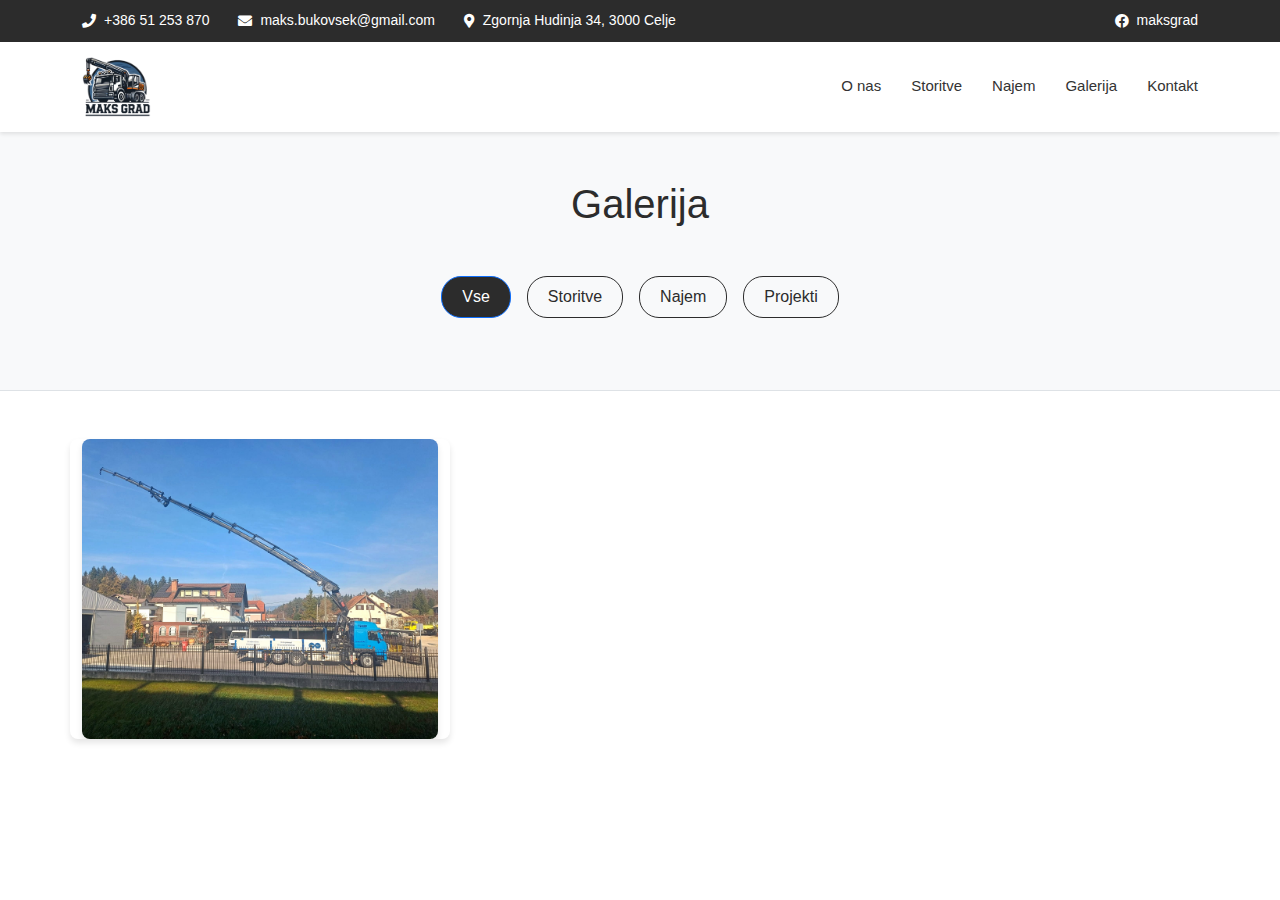
==== src/gallery.html @ dcce2b0a "Added gallary and rent section" ====
<!DOCTYPE html>
<html lang="sl">
<head>
    <meta charset="UTF-8">
    <meta name="viewport" content="width=device-width, initial-scale=1.0">
    <title>Galerija - Maks Grad</title>
    
    <!-- Bootstrap CSS -->
    <link href="https://cdn.jsdelivr.net/npm/bootstrap@5.1.3/dist/css/bootstrap.min.css" rel="stylesheet">
    <!-- Font Awesome -->
    <link rel="stylesheet" href="https://cdnjs.cloudflare.com/ajax/libs/font-awesome/5.15.4/css/all.min.css">
    <!-- Custom CSS -->
    <link rel="stylesheet" href="styles.css">
    <link rel="stylesheet" href="gallary.css">
</head>
<body>
    <!-- Top Info Bar -->
    <div class="top-info-bar">
        <div class="container">
            <div class="row align-items-center">
                <div class="col-md-8">
                    <a href="tel:+38651253870" class="info-link">
                        <i class="fas fa-phone"></i> +386 51 253 870
                    </a>
                    <a href="mailto:maks.bukovsek@gmail.com" class="info-link">
                        <i class="fas fa-envelope"></i> maks.bukovsek@gmail.com
                    </a>
                    <a href="https://goo.gl/maps/YOUR-LOCATION" class="info-link">
                        <i class="fas fa-map-marker-alt"></i> Zgornja Hudinja 34, 3000 Celje
                    </a>
                </div>
                <div class="col-md-4 text-end">
                    <a href="https://facebook.com/maksgrad" class="info-link" target="_blank">
                        <i class="fab fa-facebook"></i> maksgrad
                    </a>
                </div>
            </div>
        </div>
    </div>

    <!-- Navigation -->
    <nav class="navbar navbar-expand-lg navbar-light">
        <div class="container">
            <a class="navbar-brand" href="index.html">
                <img src="images/logo.png" alt="Maks Grad Logo" class="logo">
            </a>
            <button class="navbar-toggler" type="button" data-bs-toggle="collapse" data-bs-target="#navbarNav">
                <span class="navbar-toggler-icon"></span>
            </button>
            <div class="collapse navbar-collapse" id="navbarNav">
                <ul class="navbar-nav ms-auto">
                    <li class="nav-item">
                        <a class="nav-link" href="index.html#about-us">O nas</a>
                    </li>
                    <li class="nav-item">
                        <a class="nav-link" href="index.html#services">Storitve</a>
                    </li>
                    <li class="nav-item">
                        <a class="nav-link" href="index.html#rent">Najem</a>
                    </li>
                    <li class="nav-item">
                        <a class="nav-link active" href="gallery.html">Galerija</a>
                    </li>
                    <li class="nav-item">
                        <a class="nav-link" href="index.html#contact">Kontakt</a>
                    </li>
                </ul>
            </div>
        </div>
    </nav>

    <!-- Gallery Header -->
    <section class="gallery-header py-5">
        <div class="container">
            <h1 class="text-center mb-5">Galerija</h1>
            
            <!-- Gallery Categories -->
            <div class="gallery-categories mb-4">
                <button class="btn btn-outline-primary active" data-category="all">Vse</button>
                <button class="btn btn-outline-primary" data-category="storitve">Storitve</button>
                <button class="btn btn-outline-primary" data-category="najem">Najem</button>
                <button class="btn btn-outline-primary" data-category="projekti">Projekti</button>
            </div>
        </div>
    </section>

    <!-- Gallery Grid -->
    <section class="gallery-grid py-5">
        <div class="container">
            <div class="row g-4">
                <!-- Gallery Item Template (Repeat for each image) -->
                <div class="col-md-4 gallery-item" data-category="storitve">
                    <div class="gallery-card">
                        <img src="images/services/dvigovanje-bremen.jpg" alt="Gallery Image" class="img-fluid">
                        <div class="gallery-overlay">
                            <div class="gallery-content">
                                <h3>Dvigovanje bremen</h3>
                            </div>
                        </div>
                    </div>
                </div>
                <!-- Add more gallery items here -->
            </div>
        </div>
    </section>

    <!-- Bootstrap JS and dependencies -->
    <script src="https://cdn.jsdelivr.net/npm/bootstrap@5.1.3/dist/js/bootstrap.bundle.min.js"></script>
    
    <!-- Gallery Filter Script -->
    <script>
        document.addEventListener('DOMContentLoaded', function() {
            const categoryButtons = document.querySelectorAll('.gallery-categories button');
            const galleryItems = document.querySelectorAll('.gallery-item');

            categoryButtons.forEach(button => {
                button.addEventListener('click', () => {
                    // Remove active class from all buttons
                    categoryButtons.forEach(btn => btn.classList.remove('active'));
                    // Add active class to clicked button
                    button.classList.add('active');

                    const category = button.dataset.category;

                    galleryItems.forEach(item => {
                        if (category === 'all' || item.dataset.category === category) {
                            item.style.display = 'block';
                        } else {
                            item.style.display = 'none';
                        }
                    });
                });
            });
        });
    </script>
</body>
</html>
---- src/styles.css ----
/* Custom Variables */
:root {
    --primary-color: #2C2C2C;
    --secondary-color: #2C2C2C;
}

/* Add at the top of your CSS file */
html {
    scroll-behavior: smooth;
}

/* Adjust scroll offset for fixed header */
section {
    scroll-margin-top: 76px; /* Height of your fixed navbar */
}

/* General Styles */
body {
    font-family: 'Arial', sans-serif;
}

.btn-primary {
    background-color: var(--primary-color);
    border-color: var(--primary-color);
}

.btn-primary:hover {
    background-color: #e65d00;
    border-color: #e65d00;
}

.btn-outline-primary {
    color: var(--primary-color);
    border-color: var(--primary-color);
}

.btn-outline-primary:hover {
    background-color: var(--primary-color);
    border-color: var(--primary-color);
}

/* Navbar Styles */
.navbar {
    padding: 1rem 0;
    box-shadow: 0 2px 4px rgba(0,0,0,0.1);
}

.navbar-brand {
    font-weight: bold;
    color: var(--primary-color);
}


/* Hero Section */
.hero {
    position: relative;
    min-height: 100vh;
    background-image: url('images/hero.jpeg');
    background-size: cover;
    background-position: center;
    display: flex;
    align-items: center;
    padding: 100px 0;
}

.overlay {
    position: absolute;
    top: 0;
    left: 0;
    right: 0;
    bottom: 0;
    background: linear-gradient(
        rgba(0, 0, 0, 0.7),
        rgba(0, 0, 0, 0.7)
    );
    z-index: 1;
}

.hero-content {
    position: relative;
    z-index: 2;
    max-width: 800px;
    color: #ffffff;
}

.hero-title {
    font-size: 3.5rem;
    font-weight: 700;
    line-height: 1.2;
    margin-bottom: 1.5rem;
    letter-spacing: -0.5px;
}

.highlight {
    position: relative;
    display: inline-block;
}

.hero-description {
    font-size: 1.25rem;
    line-height: 1.6;
    margin-bottom: 2rem;
    opacity: 0.9;
    font-weight: 300;
    max-width: 600px;
}

.hero-cta-text {
    font-weight: bold;
    font-size: 1.2rem; /* Adjust as needed.  Should be between hero-title and hero-description sizes */
    color: white; /* Or any color that contrasts with the background */
  }

@media (max-width: 768px) {
    .hero-title {
        font-size: 2.5rem;
    }
    
    .hero-description {
        font-size: 1.1rem;
    }
}

@media (max-width: 480px) {
    .hero-title {
        font-size: 2rem;
    }
    
    .hero {
        padding: 60px 0;
    }
}

/* Top Info Bar */
.top-info-bar {
    background-color: #2C2C2C;
    padding: 10px 0;
    font-size: 14px;
    color: #fff;
}

.info-link, .social-link {
    color: #fff;
    text-decoration: none;
    margin-right: 25px;
    /* transition: all 0.3s ease; */
    display: inline-flex;
    align-items: center;
}

.info-link:last-child {
    margin-right: 0;
}

.info-link i, .social-link i {
    margin-right: 8px;
}

.social-link:hover {
    color: #0066ff !important; /* Changed hover color and added !important */
    opacity: 1;
}

/* Main Navigation */
.navbar {
    background-color: #fff; /* Changed to white */
    padding: 10px 0;
    box-shadow: 0 2px 4px rgba(0,0,0,0.1);
}

.logo {
    height: 60px;
    width: auto;
}

.navbar-nav {
    gap: 30px;
    align-items: center;
}

.nav-link {
    color: #333 !important; /* Changed to dark color for contrast */
    font-size: 15px;
    font-weight: 500;
    padding: 0 !important;
    transition: color 0.3s ease;
    position: relative;
}

.nav-link:hover {
    color: #0066ff !important;
}

.nav-link::after {
    content: '';
    position: absolute;
    width: 0;
    height: 2px;
    bottom: -5px;
    left: 0;
    background-color: #0066ff;
    transition: width 0.3s ease;
}

.nav-link:hover::after {
    width: 100%;
}

.contact-btn {
    background-color: #0066ff;
    color: #fff !important;
    padding: 10px 20px !important;
    border-radius: 5px;
    transition: all 0.3s ease;
}

.contact-btn:hover {
    background-color: #0052cc;
    color: #fff !important;
    opacity: 1;
}

.contact-btn::after {
    display: none;
}

/* Make sure the navbar stays on top */
.navbar {
    position: sticky;
    top: 0;
    z-index: 1000;
}

/* Rest of the responsive styles remain the same */
@media (max-width: 991.98px) {
    .navbar {
        padding: 15px 0;
    }
    
    .navbar-nav {
        gap: 15px;
        padding: 20px 0;
    }
    
    .nav-link {
        padding: 8px 0 !important;
    }
    
    .contact-btn {
        display: inline-block;
        margin-top: 10px;
    }
}

@media (max-width: 767.98px) {
    .top-info-bar {
        padding: 5px 0;
    }

    .info-link {
        display: block;
        margin: 5px 0;
    }
    
    .social-info {
        margin-top: 5px;
    }
}

/* Services Section */
.services .card {
    transition: transform 0.3s ease;
    border: none;
    box-shadow: 0 4px 6px rgba(0,0,0,0.1);
}

.services .card:hover {
    transform: translateY(-5px);
}

.services .card-img-top {
    height: 200px;
    object-fit: cover;
}

.services .card-title {
    color: var(--secondary-color);
    font-weight: bold;
    margin-bottom: 1rem;
}

.services .card-text {
    color: #666;
    margin-bottom: 1.5rem;
}

/* About Us Section */
.about-us {
    background-color: #fff;
    position: relative;
}

.about-us .section-tag span {
    font-size: 0.9rem;
    letter-spacing: 1px;
}

.about-us h2 {
    color: var(--primary-color);
    line-height: 1.2;
}

.about-us {
    padding: 4rem 2rem;
    max-width: 1200px;
    margin: 0 auto;
}

.section-title {
    text-align: center;
    font-size: 2.5rem;
    margin-bottom: 3rem;
}

.company-info {
    background: white;
    padding: 2rem;
    border-radius: 8px;
    box-shadow: 0 2px 4px rgba(0,0,0,0.1);
    margin-bottom: 4rem;
}

.info-item {
    display: flex;
    margin-bottom: 1rem;
    padding: 0.5rem 0;
    border-bottom: 1px solid #eee;
}

.info-item:last-child {
    border-bottom: none;
}

.label {
    font-weight: bold;
    min-width: 150px;
    color: #666;
}

.value {
    flex: 1;
}

.value a {
    color: #007bff;
    text-decoration: none;
}

.value a:hover {
    text-decoration: underline;
}

/* Stats Section */
.stats-grid {
    display: grid;
    grid-template-columns: repeat(3, 1fr);
    gap: 30px;
    margin-top: 80px;
    width: 100%; /* Add this to ensure full width */
    padding: 0 15px; /* Add padding instead of letting items handle spacing */
}

.stat-item {
    text-align: center;
    padding: 20px; /* Reduced padding */
    background: #f8f9fa;
    border-radius: 10px;
    transition: transform 0.3s ease;
    width: 100%; /* Ensure items take full width */
}

.stat-item:hover {
    transform: translateY(-5px);
}

.stat-icon {
    font-size: 2rem;
    color: #007bff;
    margin-bottom: 15px;
}

.stat-number {
    font-size: 2.5rem;
    font-weight: 700;
    color: #333;
    margin-bottom: 10px;
}

.stat-label {
    font-size: 0.9rem;
    color: #666;
    text-transform: uppercase;
    letter-spacing: 1px;
}

/* Add responsive breakpoints */
@media (max-width: 768px) {
    .stats-grid {
        grid-template-columns: 1fr; /* Stack items on mobile */
        gap: 20px;
        padding: 0 10px;
    }

    .stat-item {
        padding: 15px;
    }

    .stat-number {
        font-size: 2rem;
    }
}

/* Responsive Design */
@media (max-width: 768px) {
    .info-item {
        flex-direction: column;
    }
    
    .label {
        margin-bottom: 0.5rem;
    }
    
    .stats-container {
        flex-direction: column;
        align-items: center;
    }
    
    .stat-item {
        margin-bottom: 2rem;
    }
}

/* Responsive adjustments for About Us */
@media (max-width: 991.98px) {
    .about-us h2 {
        font-size: 2rem;
    }
    
    .about-us .about-image {
        margin-top: 2rem;
    }
}

@media (max-width: 767.98px) {
    .about-us .d-flex {
        flex-direction: column;
        gap: 1rem;
    }
}

/* Responsive Adjustments */
@media (max-width: 768px) {
    .hero h1 {
        font-size: 2.5rem;
    }
    
    .hero h2 {
        font-size: 1.8rem;
    }
}


.map-container {
    position: relative;
    width: 100%;
    border-radius: 8px;
    overflow: hidden;
    box-shadow: 0 4px 6px rgba(0, 0, 0, 0.1);
}

.map-container iframe {
    display: block;
    border-radius: 8px;
}

/* Responsive adjustments for Contact Section */
@media (max-width: 991.98px) {
    .contact-section h2 {
        font-size: 2rem;
    }
    
    .map-container {
        margin-top: 2rem;
    }
}

@media (max-width: 767.98px) {
    .map-container iframe {
        height: 300px;
    }
}



/* Gallery Section */
.gallery {
    background-color: #f8f9fa;
}

.gallery-item {
    position: relative;
    overflow: hidden;
    border-radius: 8px;
    box-shadow: 0 4px 6px rgba(0,0,0,0.1);
}

.gallery-item img {
    width: 100%;
    height: 300px;
    object-fit: cover;
    transition: transform 0.5s ease;
}

.gallery-overlay {
    position: absolute;
    top: 0;
    left: 0;
    right: 0;
    bottom: 0;
    background: rgba(0, 0, 0, 0.7);
    display: flex;
    align-items: center;
    justify-content: center;
    opacity: 0;
    transition: opacity 0.3s ease;
}

.gallery-content {
    text-align: center;
    color: white;
    padding: 20px;
    transform: translateY(20px);
    transition: transform 0.3s ease;
}

.gallery-content h3 {
    font-size: 1.5rem;
    margin-bottom: 10px;
}

.gallery-content p {
    font-size: 1rem;
    margin-bottom: 15px;
    opacity: 0.9;
}

.gallery-item:hover img {
    transform: scale(1.1);
}

.gallery-item:hover .gallery-overlay {
    opacity: 1;
}

.gallery-item:hover .gallery-content {
    transform: translateY(0);
}

.gallery .btn-light {
    padding: 8px 20px;
    font-weight: 500;
    transition: all 0.3s ease;
}

.gallery .btn-light:hover {
    background-color: var(--primary-color);
    color: white;
    border-color: var(--primary-color);
}

/* Responsive adjustments */
@media (max-width: 767.98px) {
    .gallery-item {
        margin-bottom: 20px;
    }
    
    .gallery-item img {
        height: 250px;
    }
    
    .gallery-content h3 {
        font-size: 1.25rem;
    }
    
    .gallery-content p {
        font-size: 0.9rem;
    }
}
---- src/gallary.css ----
/* Gallery Page Specific Styles */
.gallery-header {
    background-color: #f8f9fa;
    border-bottom: 1px solid #dee2e6;
}

.gallery-header h1 {
    font-size: 2.5rem;
    color: var(--primary-color);
}

.gallery-categories {
    display: flex;
    justify-content: center;
    gap: 1rem;
    flex-wrap: wrap;
}

.gallery-categories .btn {
    padding: 8px 20px;
    border-radius: 20px;
}

.gallery-categories .btn.active {
    background-color: var(--primary-color);
    color: white;
}

.gallery-grid {
    background-color: white;
}

.gallery-card {
    position: relative;
    overflow: hidden;
    border-radius: 8px;
    box-shadow: 0 4px 6px rgba(0,0,0,0.1);
}

.gallery-card img {
    width: 100%;
    height: 300px;
    object-fit: cover;
    transition: transform 0.5s ease;
}

/* Responsive Adjustments */
@media (max-width: 768px) {
    .gallery-header h1 {
        font-size: 2rem;
    }

    .gallery-categories {
        gap: 0.5rem;
    }

    .gallery-categories .btn {
        padding: 6px 15px;
        font-size: 0.9rem;
    }

    .gallery-card img {
        height: 250px;
    }
}
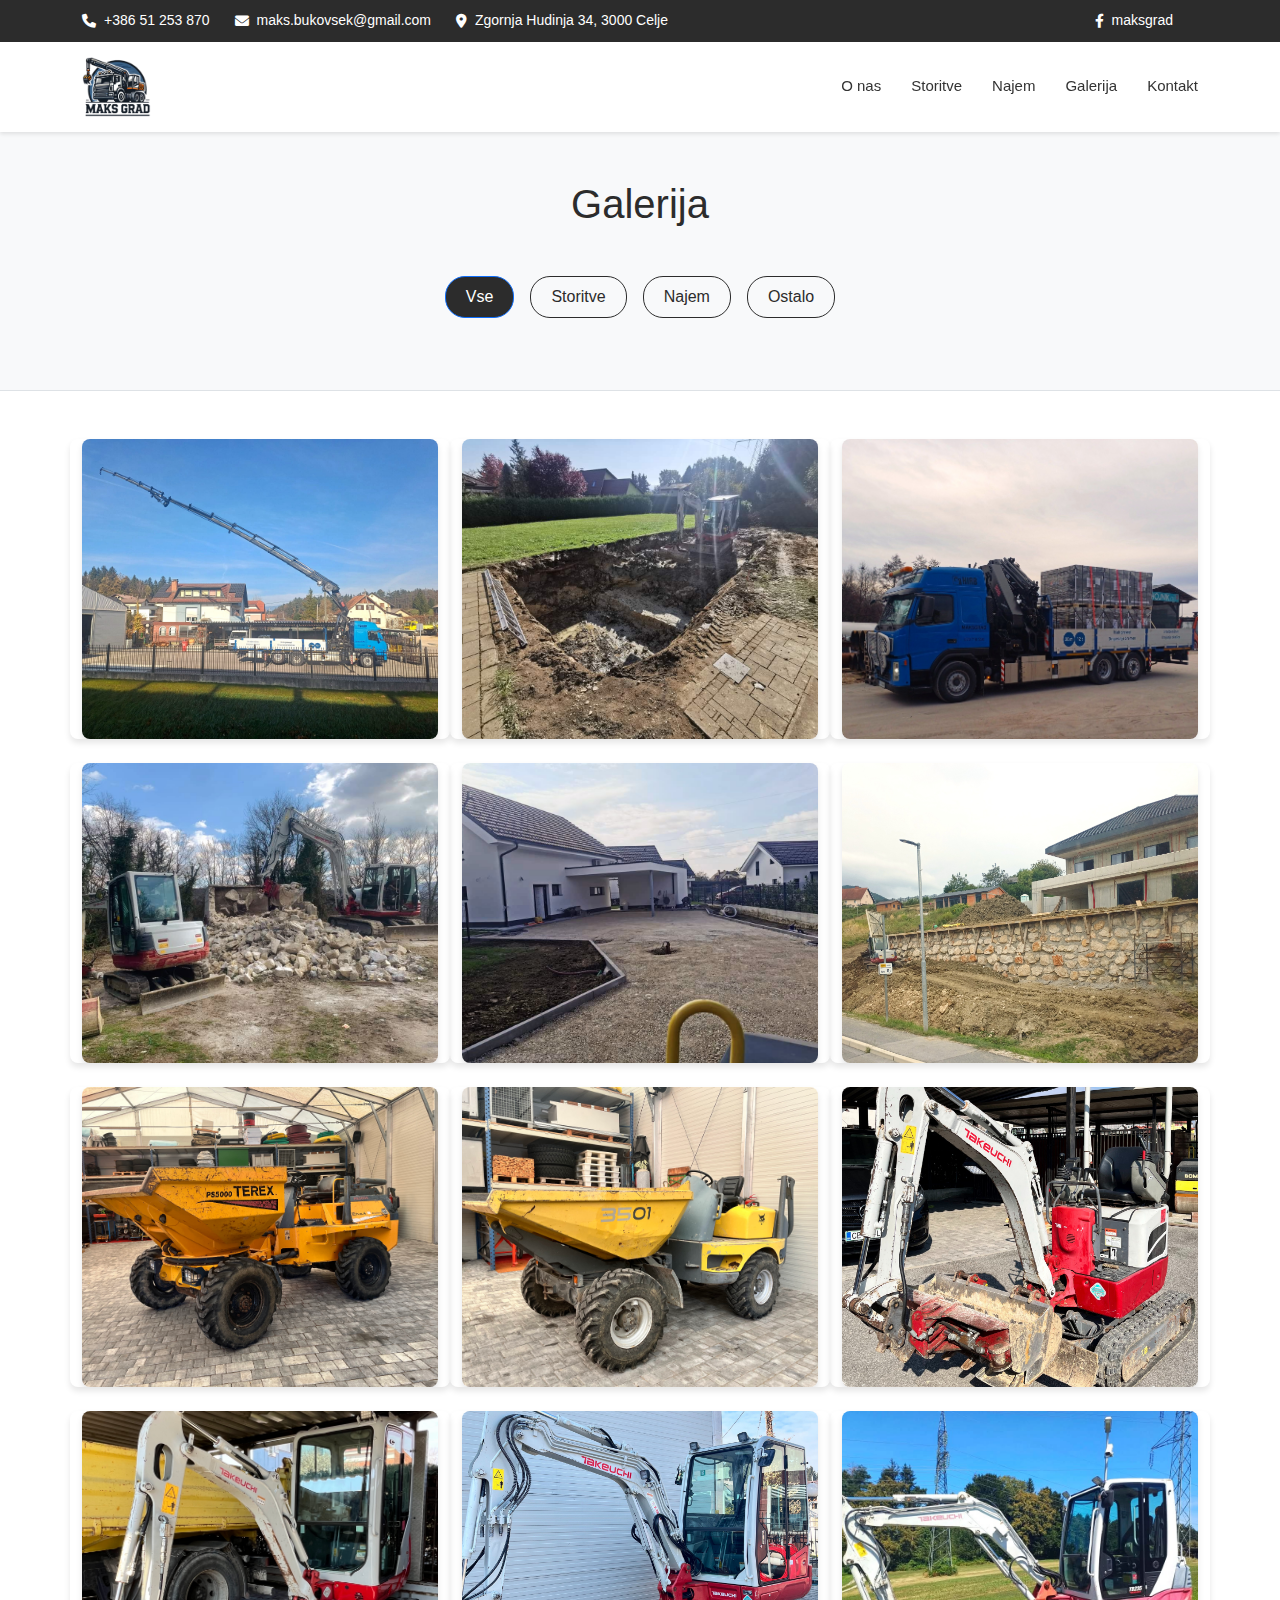
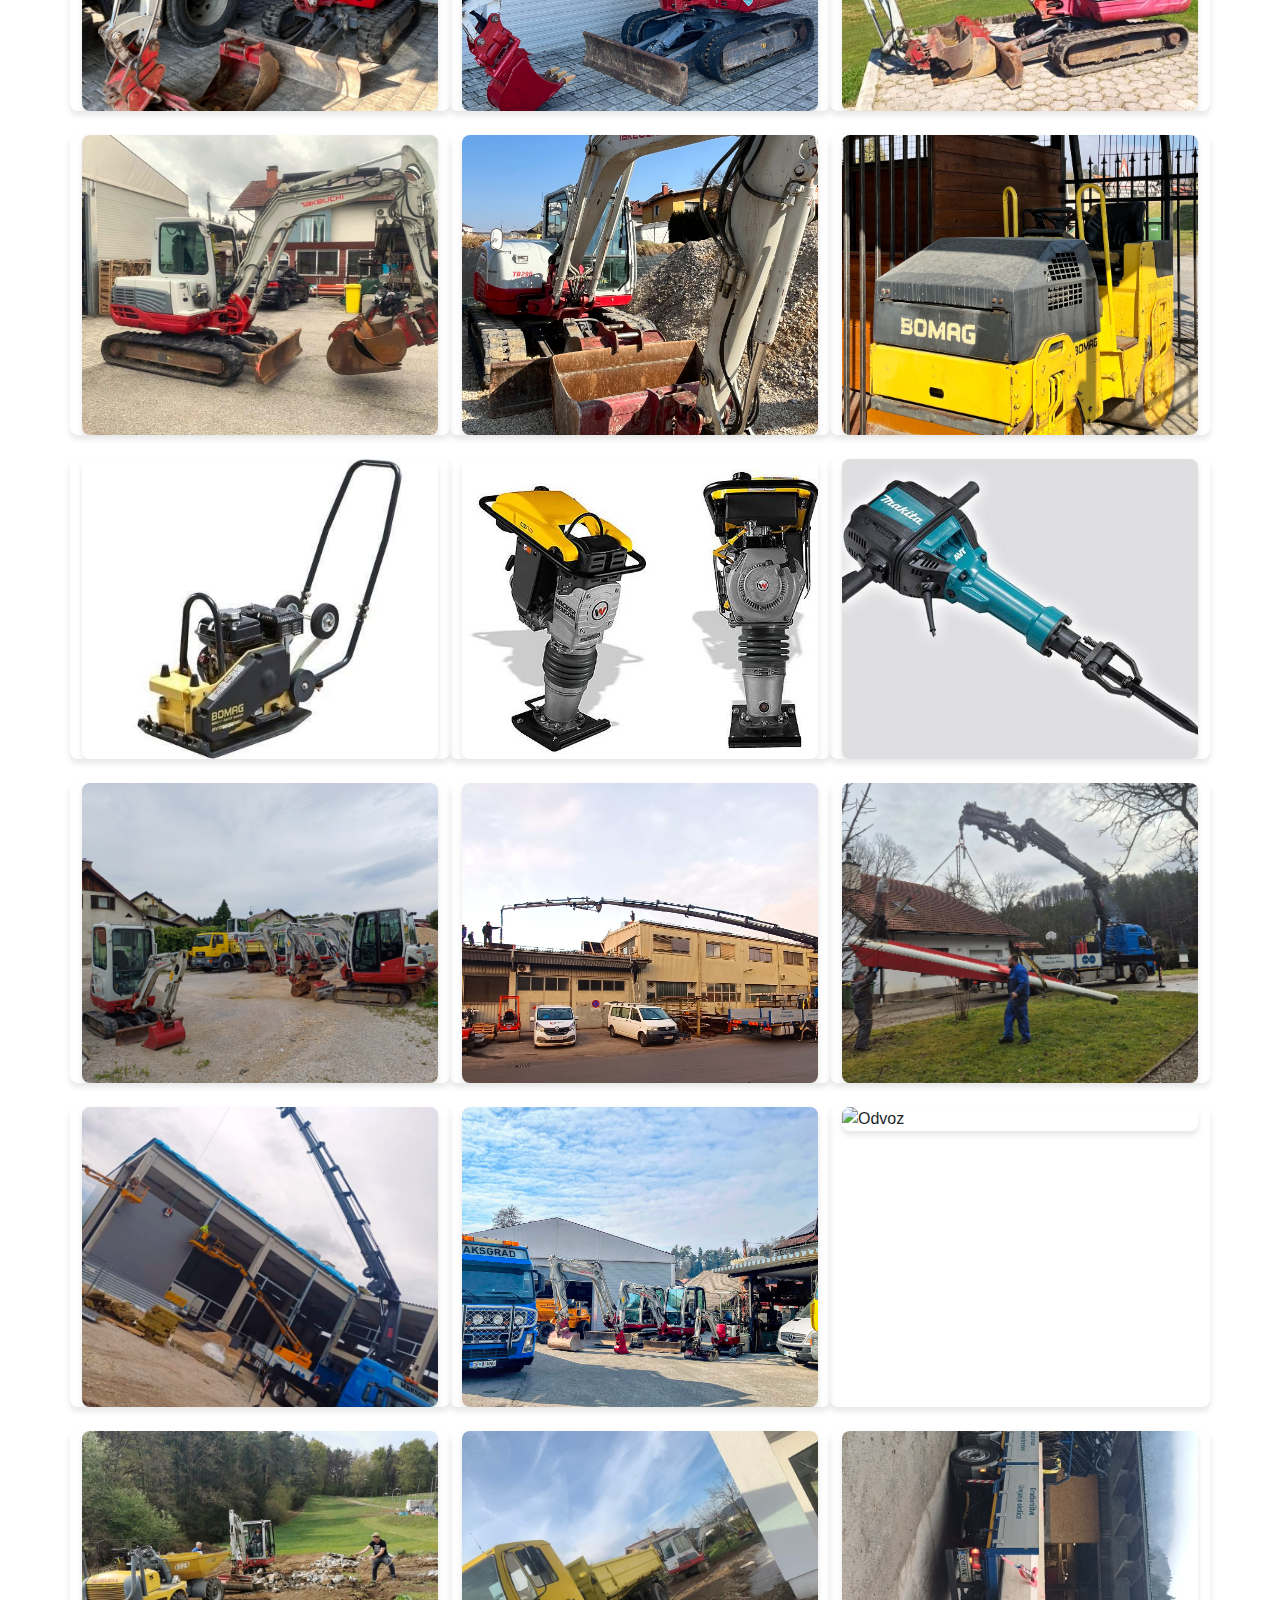
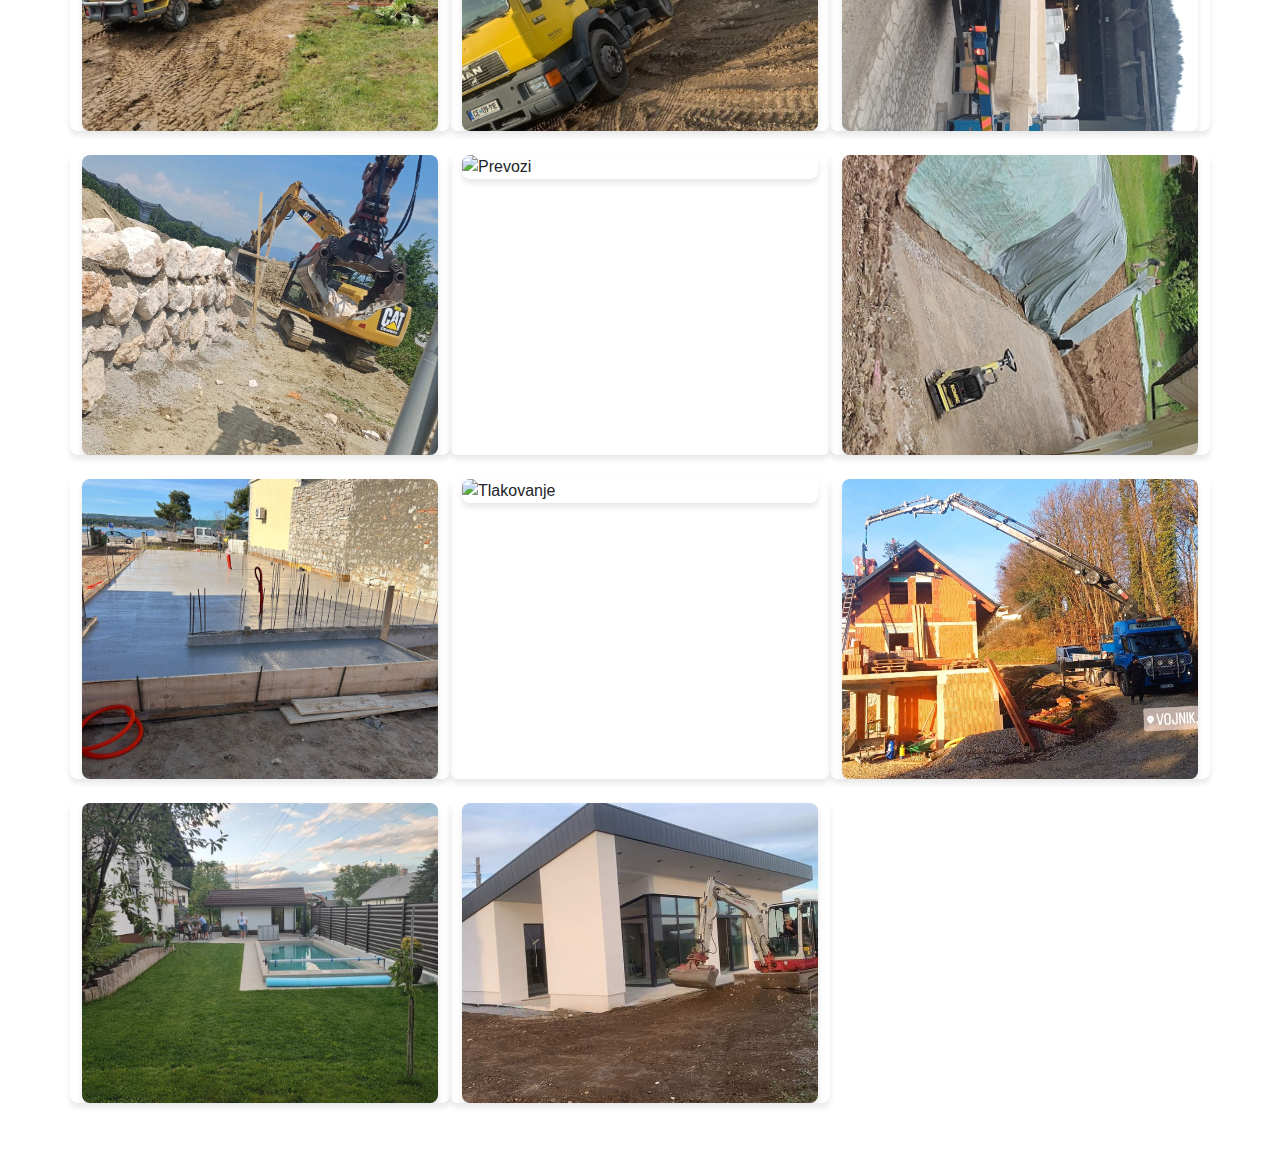
==== commit 4000b41d: "Finished with gallary page" ====
--- a/src/gallery.html
+++ b/src/gallery.html
@@ -6,32 +6,35 @@
     <title>Galerija - Maks Grad</title>
     
     <!-- Bootstrap CSS -->
-    <link href="https://cdn.jsdelivr.net/npm/bootstrap@5.1.3/dist/css/bootstrap.min.css" rel="stylesheet">
-    <!-- Font Awesome -->
-    <link rel="stylesheet" href="https://cdnjs.cloudflare.com/ajax/libs/font-awesome/5.15.4/css/all.min.css">
+    <link href="https://cdn.jsdelivr.net/npm/bootstrap@5.3.0/dist/css/bootstrap.min.css" rel="stylesheet">
     <!-- Custom CSS -->
     <link rel="stylesheet" href="styles.css">
-    <link rel="stylesheet" href="gallary.css">
+     <!-- Font Awesome for icons -->
+     <link rel="stylesheet" href="https://cdnjs.cloudflare.com/ajax/libs/font-awesome/6.0.0/css/all.min.css">
 </head>
 <body>
     <!-- Top Info Bar -->
     <div class="top-info-bar">
         <div class="container">
-            <div class="row align-items-center">
-                <div class="col-md-8">
+            <div class="d-flex justify-content-between align-items-center">
+                <div class="contact-info d-none d-lg-flex">
                     <a href="tel:+38651253870" class="info-link">
-                        <i class="fas fa-phone"></i> +386 51 253 870
+                        <i class="fas fa-phone"></i>
+                        +386 51 253 870
                     </a>
                     <a href="mailto:maks.bukovsek@gmail.com" class="info-link">
-                        <i class="fas fa-envelope"></i> maks.bukovsek@gmail.com
+                        <i class="fas fa-envelope"></i>
+                        maks.bukovsek@gmail.com
                     </a>
-                    <a href="https://goo.gl/maps/YOUR-LOCATION" class="info-link">
-                        <i class="fas fa-map-marker-alt"></i> Zgornja Hudinja 34, 3000 Celje
+                    <a href="https://maps.app.goo.gl/iFG2cmxQHUBJWyADA" target="_blank" class="info-link">
+                        <i class="fas fa-map-marker-alt"></i>
+                        Zgornja Hudinja 34, 3000 Celje
                     </a>
                 </div>
-                <div class="col-md-4 text-end">
-                    <a href="https://facebook.com/maksgrad" class="info-link" target="_blank">
-                        <i class="fab fa-facebook"></i> maksgrad
+                <div class="social-info">
+                    <a href="https://www.facebook.com/profile.php?id=61568622763759" target="_blank" class="social-link">
+                        <i class="fab fa-facebook-f"></i>
+                        maksgrad
                     </a>
                 </div>
             </div>
@@ -79,7 +82,7 @@
                 <button class="btn btn-outline-primary active" data-category="all">Vse</button>
                 <button class="btn btn-outline-primary" data-category="storitve">Storitve</button>
                 <button class="btn btn-outline-primary" data-category="najem">Najem</button>
-                <button class="btn btn-outline-primary" data-category="projekti">Projekti</button>
+                <button class="btn btn-outline-primary" data-category="ostalo">Ostalo</button>
             </div>
         </div>
     </section>
@@ -91,12 +94,177 @@
                 <!-- Gallery Item Template (Repeat for each image) -->
                 <div class="col-md-4 gallery-item" data-category="storitve">
                     <div class="gallery-card">
-                        <img src="images/services/dvigovanje-bremen.jpg" alt="Gallery Image" class="img-fluid">
-                        <div class="gallery-overlay">
-                            <div class="gallery-content">
-                                <h3>Dvigovanje bremen</h3>
-                            </div>
-                        </div>
+                        <img src="images/services/dvigovanje-bremen.jpg" alt="Dvigovanje bremen" class="img-fluid">
+                    </div>
+                </div>
+                <div class="col-md-4 gallery-item" data-category="storitve">
+                    <div class="gallery-card">
+                        <img src="images/services/izkopi.jpg" alt="Izkopi" class="img-fluid">
+                    </div>
+                </div>
+                <div class="col-md-4 gallery-item" data-category="storitve">
+                    <div class="gallery-card">
+                        <img src="images/services/prevoz-materiala.jpg" alt="Prevoz materiala" class="img-fluid">
+                    </div>
+                </div>
+                <div class="col-md-4 gallery-item" data-category="storitve">
+                    <div class="gallery-card">
+                        <img src="images/services/rusenje.jpg" alt="Rušenje" class="img-fluid">
+                    </div>
+                </div>
+                <div class="col-md-4 gallery-item" data-category="storitve">
+                    <div class="gallery-card">
+                        <img src="images/services/priprava-dvorisc.jpg" alt="Priprava dvorišč" class="img-fluid">
+                    </div>
+                </div>
+                <div class="col-md-4 gallery-item" data-category="storitve">
+                    <div class="gallery-card">
+                        <img src="images/services/podporni-zidovi.jpg" alt="Podporni zidovi" class="img-fluid">
+                    </div>
+                </div>
+                <div class="col-md-4 gallery-item" data-category="najem">
+                    <div class="gallery-card">
+                        <img src="images/rent/demper-5000.jpeg" alt="Demper 5000" class="img-fluid">
+                    </div>
+                </div>
+                <div class="col-md-4 gallery-item" data-category="najem">
+                    <div class="gallery-card">
+                        <img src="images/rent/demper-3000.jpeg" alt="Demper 3000" class="img-fluid">
+                    </div>
+                </div>
+                <div class="col-md-4 gallery-item" data-category="najem">
+                    <div class="gallery-card">
+                        <img src="images/rent/bager-takeuchi-tb2010.jpeg" alt="Bager TAKEUCHI TB2010" class="img-fluid">
+                    </div>
+                </div>
+                <div class="col-md-4 gallery-item" data-category="najem">
+                    <div class="gallery-card">
+                        <img src="images/rent/bager-takeuchi-tb216.jpeg" alt="Bager TAKEUCHI TB216" class="img-fluid">
+                    </div>
+                </div>
+                <div class="col-md-4 gallery-item" data-category="najem">
+                    <div class="gallery-card">
+                        <img src="images/rent/bager-takeuchi-tb230.jpeg" alt="Bager TAKEUCHI TB230" class="img-fluid">
+                    </div>
+                </div>
+                <div class="col-md-4 gallery-item" data-category="najem">
+                    <div class="gallery-card">
+                        <img src="images/rent/bager-takeuchi-tb235.jpg" alt="Bager TAKEUCHI TB235" class="img-fluid">
+                    </div>
+                </div>
+                <div class="col-md-4 gallery-item" data-category="najem">
+                    <div class="gallery-card">
+                        <img src="images/rent/bager-takeuchi-tb250.jpg" alt="Bager TAKEUCHI TB250" class="img-fluid">
+                    </div>
+                </div>
+                <div class="col-md-4 gallery-item" data-category="najem">
+                    <div class="gallery-card">
+                        <img src="images/rent/bager-takeuchi-tb290.jpeg" alt="Bager TAKEUCHI TB290" class="img-fluid">
+                    </div>
+                </div>
+                <div class="col-md-4 gallery-item" data-category="najem">
+                    <div class="gallery-card">
+                        <img src="images/rent/valjar.jpeg" alt="Valjar" class="img-fluid">
+                    </div>
+                </div>
+                <div class="col-md-4 gallery-item" data-category="najem">
+                    <div class="gallery-card">
+                        <img src="images/rent/vibro.jpg" alt="Vibro" class="img-fluid">
+                    </div>
+                </div>
+                <div class="col-md-4 gallery-item" data-category="najem">
+                    <div class="gallery-card">
+                        <img src="images/rent/vibro-nabijac-zaba.jpg" alt="Vibro" class="img-fluid">
+                    </div>
+                </div>
+                <div class="col-md-4 gallery-item" data-category="najem">
+                    <div class="gallery-card">
+                        <img src="images/rent/udarno-kladivo.jpg" alt="Udarno kladivo" class="img-fluid">
+                    </div>
+                </div>
+                <div class="col-md-4 gallery-item" data-category="ostalo">
+                    <div class="gallery-card">
+                        <img src="images/others/bagri.jpg" alt="Bagri" class="img-fluid">
+                    </div>
+                </div>
+                <div class="col-md-4 gallery-item" data-category="ostalo">
+                    <div class="gallery-card">
+                        <img src="images/others/dvigovanje.jpg" alt="Dvigovanje" class="img-fluid">
+                    </div>
+                </div>
+                <div class="col-md-4 gallery-item" data-category="ostalo">
+                    <div class="gallery-card">
+                        <img src="images/others/dvigovanje2.jpg" alt="Dvigovanje" class="img-fluid">
+                    </div>
+                </div>
+                <div class="col-md-4 gallery-item" data-category="ostalo">
+                    <div class="gallery-card">
+                        <img src="images/others/dvigovnje3.jpg" alt="Dvigovanje" class="img-fluid">
+                    </div>
+                </div>
+                <div class="col-md-4 gallery-item" data-category="ostalo">
+                    <div class="gallery-card">
+                        <img src="images/others/naslovna2.jpg" alt="Naslovna" class="img-fluid">
+                    </div>
+                </div>
+                <div class="col-md-4 gallery-item" data-category="ostalo">
+                    <div class="gallery-card">
+                        <img src="images/others/odvoz.jpg" alt="Odvoz" class="img-fluid">
+                    </div>
+                </div>
+                <div class="col-md-4 gallery-item" data-category="ostalo">
+                    <div class="gallery-card">
+                        <img src="images/others/odvoz2.jpg" alt="Odvoz" class="img-fluid">
+                    </div>
+                </div>
+                <div class="col-md-4 gallery-item" data-category="ostalo">
+                    <div class="gallery-card">
+                        <img src="images/others/odvoz3.jpg" alt="Odvoz" class="img-fluid">
+                    </div>
+                </div>
+                <div class="col-md-4 gallery-item" data-category="ostalo">
+                    <div class="gallery-card">
+                        <img src="images/others/odvoz4.jpg" alt="Odvoz" class="img-fluid">
+                    </div>
+                </div>
+                <div class="col-md-4 gallery-item" data-category="ostalo">
+                    <div class="gallery-card">
+                        <img src="images/others/podporni-zidovi.png" alt="Podporni zidovi" class="img-fluid">
+                    </div>
+                </div>
+                <div class="col-md-4 gallery-item" data-category="ostalo">
+                    <div class="gallery-card">
+                        <img src="images/others/prevoz.jpg" alt="Prevozi" class="img-fluid">
+                    </div>
+                </div>
+                <div class="col-md-4 gallery-item" data-category="ostalo">
+                    <div class="gallery-card">
+                        <img src="images/others/projekt1.jpg" alt="Projekt" class="img-fluid">
+                    </div>
+                </div>
+                <div class="col-md-4 gallery-item" data-category="ostalo">
+                    <div class="gallery-card">
+                        <img src="images/others/projekt2.jpg" alt="Projekt" class="img-fluid">
+                    </div>
+                </div>
+                <div class="col-md-4 gallery-item" data-category="ostalo">
+                    <div class="gallery-card">
+                        <img src="images/others/tlakovanje.jpeg" alt="Tlakovanje" class="img-fluid">
+                    </div>
+                </div>
+                <div class="col-md-4 gallery-item" data-category="ostalo">
+                    <div class="gallery-card">
+                        <img src="images/others/vojnik.jpg" alt="Vojnik" class="img-fluid">
+                    </div>
+                </div>
+                <div class="col-md-4 gallery-item" data-category="ostalo">
+                    <div class="gallery-card">
+                        <img src="images/others/zelenica.jpg" alt="Zelenica" class="img-fluid">
+                    </div>
+                </div>
+                <div class="col-md-4 gallery-item" data-category="ostalo">
+                    <div class="gallery-card">
+                        <img src="images/others/zelenica2.jpg" alt="Zelenica" class="img-fluid">
                     </div>
                 </div>
                 <!-- Add more gallery items here -->
@@ -105,7 +273,7 @@
     </section>
 
     <!-- Bootstrap JS and dependencies -->
-    <script src="https://cdn.jsdelivr.net/npm/bootstrap@5.1.3/dist/js/bootstrap.bundle.min.js"></script>
+    <script src="https://cdn.jsdelivr.net/npm/bootstrap@5.3.0/dist/js/bootstrap.bundle.min.js"></script>
     
     <!-- Gallery Filter Script -->
     <script>
--- a/src/styles.css
+++ b/src/styles.css
@@ -577,8 +577,72 @@
     color: white;
     border-color: var(--primary-color);
 }
-
-/* Responsive adjustments */
+/* Gallery Page Specific Styles */
+.gallery-header {
+    background-color: #f8f9fa;
+    border-bottom: 1px solid #dee2e6;
+}
+
+.gallery-header h1 {
+    font-size: 2.5rem;
+    color: var(--primary-color);
+}
+
+.gallery-categories {
+    display: flex;
+    justify-content: center;
+    gap: 1rem;
+    flex-wrap: wrap;
+}
+
+.gallery-categories .btn {
+    padding: 8px 20px;
+    border-radius: 20px;
+}
+
+.gallery-categories .btn.active {
+    background-color: var(--primary-color);
+    color: white;
+}
+
+.gallery-grid {
+    background-color: white;
+}
+
+.gallery-card {
+    position: relative;
+    overflow: hidden;
+    border-radius: 8px;
+    box-shadow: 0 4px 6px rgba(0,0,0,0.1);
+}
+
+.gallery-card img {
+    width: 100%;
+    height: 300px;
+    object-fit: cover;
+    transition: transform 0.5s ease;
+}
+
+/* Responsive Adjustments */
+@media (max-width: 768px) {
+    .gallery-header h1 {
+        font-size: 2rem;
+    }
+
+    .gallery-categories {
+        gap: 0.5rem;
+    }
+
+    .gallery-categories .btn {
+        padding: 6px 15px;
+        font-size: 0.9rem;
+    }
+
+    .gallery-card img {
+        height: 250px;
+    }
+}
+
 @media (max-width: 767.98px) {
     .gallery-item {
         margin-bottom: 20px;
@@ -596,3 +660,4 @@
         font-size: 0.9rem;
     }
 }
+
